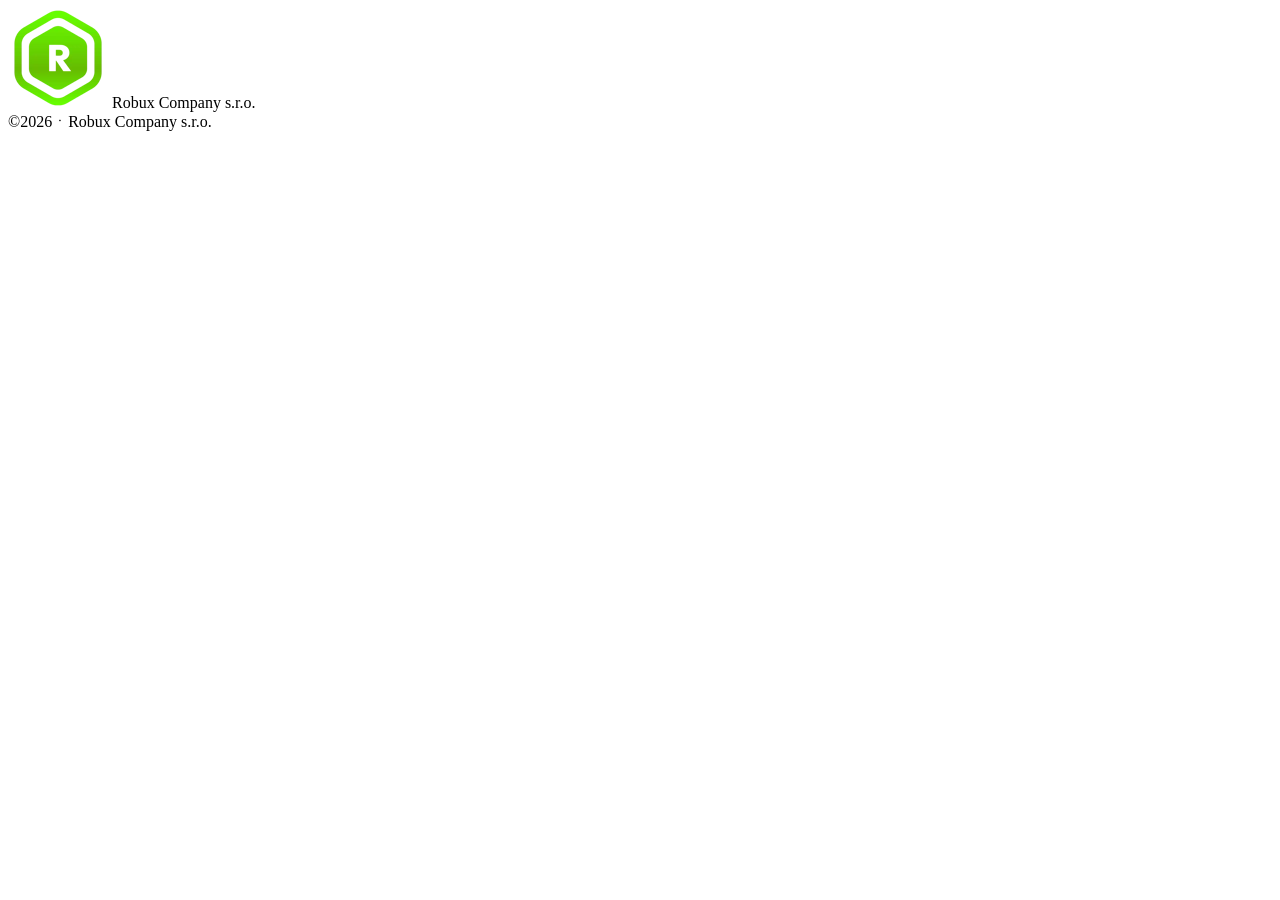
==== clenove/index.html @ 4d3c992f "Create index.html" ====
<!DOCTYPE html>
<html lang="cs">
<head>
    <meta charset="UTF-8">
    <meta name="viewport" content="width=device-width, initial-scale=1.0">
    <link rel="stylesheet" href="css/style.css">
    <link rel="stylesheet" href="css/clenove.css">
    <link rel="stylesheet" href="css/badge-modal.css">
    <title>ČlenovéㆍRobux Company s.r.o.</title>
</head>
<body>

<div class="rbxc" onclick="window.location.href='https://robuxcompany.github.io/'">
    <img src="/img/icon-100x100.webp">
    <span>Robux Company s.r.o.</span>
</div>

<div class="users" id="users-container"></div>

<div class="copyright">©2026ㆍRobux Company s.r.o.</div>

<div id="modals-container"></div>

<script src="js/badges.js"></script>
<script src="js/members.js"></script>
<script src="js/render.js"></script>

</body>
</html>
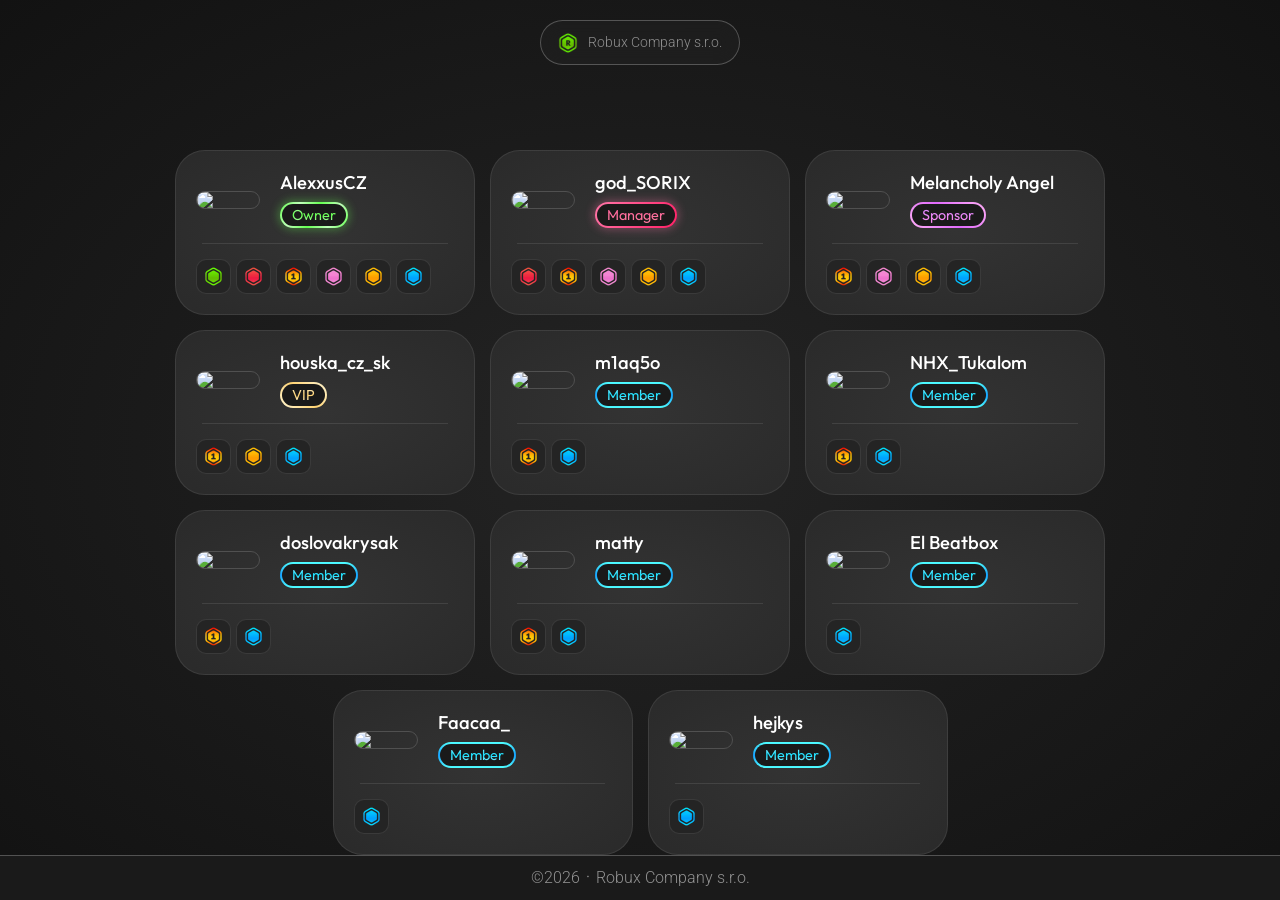
==== commit a59122dc: "Update index.html" ====
--- a/clenove/index.html
+++ b/clenove/index.html
@@ -6,6 +6,8 @@
     <link rel="stylesheet" href="css/style.css">
     <link rel="stylesheet" href="css/clenove.css">
     <link rel="stylesheet" href="css/badge-modal.css">
+    <link rel="icon" type="image/png" sizes="16x16" href="/img/favicon-16x16.png">
+    <link rel="icon" type="image/png" sizes="32x32" href="/img/favicon-32x32.png">
     <title>ČlenovéㆍRobux Company s.r.o.</title>
 </head>
 <body>
--- a/clenove/css/style.css
+++ b/clenove/css/style.css
@@ -0,0 +1,104 @@
+@import url('https://fonts.googleapis.com/css2?family=Montserrat:ital,wght@0,100..900;1,100..900&family=Outfit:wght@100..900&family=Poppins:ital,wght@0,100;0,200;0,300;0,400;0,500;0,600;0,700;0,800;0,900;1,100;1,200;1,300;1,400;1,500;1,600;1,700;1,800;1,900&family=Roboto:ital,wght@0,100..900;1,100..900&display=swap');
+
+* {
+    margin: 0;
+    padding: 0;
+    box-sizing: border-box;
+    cursor: default;
+    user-select: none;
+}
+
+body {
+    width: 100%;
+    min-height: 100dvh;
+
+    overflow-x: hidden;
+
+    background: radial-gradient(#242424, #121212);
+
+    display: flex;
+    flex-direction: column;
+    justify-content: flex-start;
+    align-items: center;
+
+    color: white;
+    font-family: Outfit, Roboto;
+    font-size: 1rem;
+    font-weight: 500;
+
+  /* Chrome, Safari, Edge, Opera */
+    -webkit-font-smoothing: antialiased;
+
+  /* Firefox, MacOS, Linux */
+    -moz-osx-font-smoothing: grayscale;
+
+  /* kontrast a čitelnost */
+    text-rendering: optimizeLegibility;
+
+    cursor: default;
+    user-select: none;
+}
+
+.rbxc {
+    margin-top: 20px;
+    width: 200px;
+    height: 45px;
+    background-color: rgba(80, 80, 80, 0.1);
+    backdrop-filter: blur(10px);
+
+    position: fixed;
+
+    display: flex;
+    flex-direction: row;
+    justify-content: center;
+    align-items: center;
+    gap: 10px;
+
+    border: 1.5px solid #cccccc50;
+    border-radius: 40px;
+
+    color: rgb(143, 143, 143);
+    font-size: 0.9rem;
+
+    transition: 200ms ease-in-out;
+
+    cursor: grab;
+}
+
+.rbxc span {
+    font-size: 0.9rem;
+    font-family: Roboto, sans-serif;
+    font-weight: 300;
+    pointer-events: none;
+}
+
+.rbxc:hover {
+    transition: 200ms ease-in-out;
+    border: 1.5px solid #cccccc80;
+    transform: translateY(-2px);
+}
+
+.rbxc img {
+    width: 20px;
+    pointer-events: none;
+}
+
+.copyright {
+    width: 100%;
+    height: 45px;
+    background-color: #1a1a1a;
+
+    position: fixed;
+    bottom: 0;
+
+    display: flex;
+    flex-direction: row;
+    justify-content: center;
+    align-items: center;
+
+    border-top: 1px solid #cccccc50;
+
+    color: rgb(145, 145, 145);
+    font-family: Roboto;
+    font-weight: 300;
+}
--- a/clenove/css/clenove.css
+++ b/clenove/css/clenove.css
@@ -0,0 +1,218 @@
+.users {
+    margin-top: 150px;
+
+    width: 90%;
+
+    display: flex;
+    flex-direction: row;
+    justify-content: center;
+    align-items: flex-start;
+    gap: 15px;
+    flex-wrap: wrap;
+    align-content: flex-start;
+}
+
+.user-box {
+    width: 300px;
+    background-image: radial-gradient(#333333, #2a2a2a);
+    border: 1px solid #b9b9b920;
+    border-radius: 30px;
+
+    padding: 20px;
+
+    display: flex;
+    flex-direction: column;
+    justify-content: center;
+    align-items: center;
+    gap: 15px;
+}
+
+.user {
+    width: 100%;
+
+    display: flex;
+    flex-direction: row;
+    justify-content: flex-start;
+    align-items: center;
+    gap: 20px;
+}
+
+.icon {
+    width: 64px;
+    border: 1px solid #505050;
+    border-radius: 21px;
+}
+
+.user-text {
+    display: flex;
+    flex-direction: column;
+    justify-content: center;
+    align-items: flex-start;
+    gap: 8px;
+    font-weight: 400;
+}
+
+.user-name {
+    font-size: 1.15rem;
+    font-weight: 500;
+}
+
+.user-role {
+    font-family: Outfit;
+    font-weight: 400;
+    font-size: 0.9rem;
+    
+    border: 2px solid transparent;
+    background-clip: padding-box, border-box;
+    background-origin: padding-box, border-box;
+    background-image: 
+        linear-gradient(#222222, #222222),
+        linear-gradient(180deg, #c2c2c2, #9e9e9e);
+    border-radius: 24px;
+    padding: 2px 10px;
+}
+
+.user-role:hover {
+    transform: translateX(-2px);
+}
+
+.role {
+    color: transparent;
+    background-clip: text;
+    background-image: linear-gradient(#c2c2c2, #9e9e9e);
+}
+
+.divider {
+    width: 95%;
+    height: 1px;
+    background-color: #cccccc20;
+}
+
+.user-badges {
+    width: 100%;
+    display: flex;
+    flex-direction: row;
+    justify-content: flex-start;
+    align-items: center;
+    gap: 5px;
+}
+
+.user-badge {
+    width: 35px;
+    height: 35px;
+    background-color: #242424;
+    border: 1px solid #cccccc20;
+    border-radius: 10px;
+
+    cursor: pointer;
+
+    transition: 100ms ease-in-out;
+
+    display: flex;
+    flex-direction: row;
+    justify-content: center;
+    align-items: center;
+}
+
+.user-badge:hover {
+    background-color: #262626;
+    transition: 100ms ease-in-out;
+    transform: translateY(-1px);
+}
+
+.user-badge img {
+    width: 25px;
+    pointer-events: none;
+}
+
+/* ROLE */
+
+/* OWNER */
+.owner {
+    background-image: linear-gradient(#c1ffbb, #65ff51, #c1ffbb);
+}
+
+.owner-box {
+    background-image: 
+        linear-gradient(#1A1A1A, #1A1A1A),
+        linear-gradient(120deg, #65ff51, #c1ffbb, #65ff51, #c1ffbb, #65ff51);
+    box-shadow: 0 0 8px 2px #65ff5150;
+}
+
+/* MANAGER */
+.manager {
+    background-image: linear-gradient(#ff5e99, #ff7ea1);
+}
+
+.manager-box {
+    background-image: 
+        linear-gradient(#1A1A1A, #1A1A1A),
+        linear-gradient(120deg, #ff76a8, #ff2167);
+    box-shadow: 0 0 8px 2px #ff76a850;
+}
+
+/* SPONSOR */
+.sponsor {
+    background-image: linear-gradient(#d587ff, #ff8bf1);
+}
+
+.sponsor-box {
+    background-image: 
+        linear-gradient(#1A1A1A, #1A1A1A),
+        linear-gradient(45deg, #ffb0f6, #e06afb, #ffb0f6);
+}
+
+/* VIP */
+.vip {
+    background-image: linear-gradient(#fff6d4, #ffd373, #fff6d4);
+}
+
+.vip-box {
+    background-image: 
+        linear-gradient(#1A1A1A, #1A1A1A),
+        linear-gradient(45deg, #fff6d4, #ffd373, #fff6d4);
+}
+
+/* FEMALE MEMBER */
+.female-member {
+    background-image: linear-gradient(#ff98d6, #ff60ff, #ff98d6);
+}
+
+.female-member-box {
+    background-image: 
+        linear-gradient(#1A1A1A, #1A1A1A),
+        linear-gradient(45deg, #ff98d6, #ff60ff, #ff98d6);
+}
+
+/* MEMBER */
+.member {
+    background-image: linear-gradient(#adefff, #15e0ff, #adefff);
+}
+
+.member-box {
+    background-image: 
+        linear-gradient(#1A1A1A, #1A1A1A),
+        linear-gradient(0deg, #50ffff, #15a1ff, #50ffff);
+}
+
+/* FEMALE GUEST */
+.female-guest {
+    background-image: linear-gradient(#ff9eff, #ffbaf5, #ff9eff);
+}
+
+.female-guest-box {
+    background-image: 
+        linear-gradient(#1A1A1A, #1A1A1A),
+        linear-gradient(0deg, #ff9eff, #ffbaf5, #ff9eff);
+}
+
+/* GUEST */
+.guest {
+    background-image: linear-gradient(#c97e23, #ff9a27);
+}
+
+.guest-box {
+    background-image: 
+        linear-gradient(#1A1A1A, #1A1A1A),
+        linear-gradient(0deg, #c97e23, #ff9a27);
+}
--- a/clenove/css/badge-modal.css
+++ b/clenove/css/badge-modal.css
@@ -0,0 +1,201 @@
+.badge-modal {
+    width: 100%;
+    max-width: 400px;
+    min-width: 300px;
+    height: 440px;
+    background: linear-gradient(45deg, #181818, #202020);
+    
+    border-radius: 25px;
+    border: 1px solid #2B2B2B;
+
+    display: none;
+    flex-direction: column;
+    justify-content: center;
+    align-items: center;
+    gap: 20px;
+
+    position: fixed;
+    top: 50dvh;
+    left: 50%;
+    z-index: 1000;
+
+    transform: translate(-50%, -50%);
+}
+
+.opened {
+    display: flex;
+    box-shadow: 0 0 0 100vmax rgba(0, 0, 0, 0.75);
+}
+
+#oneyear-badge:target,
+#vip-badge:target,
+#owner-badge:target,
+#staff-badge:target,
+#sponsor-badge:target,
+#member-badge:target {
+    display: flex;
+    box-shadow: 0 0 0 100vmax rgba(0, 0, 0, 0.75);
+}
+
+.close-icon {
+    width: 32px;
+    opacity: 0.1;
+    transition: 100ms ease-in-out;
+    cursor: pointer;
+    position: absolute;
+    top: 15px;
+    right: 15px;
+}
+
+.close-icon:hover {
+    opacity: 0.2;
+    transition: 100ms ease-in-out;
+}
+
+.close-icon:active {
+    opacity: 0.4;
+    transition: 50ms ease-in-out;
+}
+
+.badge-icon-box {
+    width: 120px;
+    height: 120px;
+    border-radius: 20px;
+    background-color: #1f1f1f;
+    border: 1px solid #2A2A2A;
+
+    display: flex;
+    flex-direction: row;
+    justify-content: center;
+    align-items: center;
+    overflow: hidden;
+}
+
+.badge-icon-box img {
+    width: 100px;
+}
+
+.badge-name {
+    font-size: 1.5rem;
+    font-weight: 600;
+    margin-top: 10px;
+}
+
+.badge-desc {
+    font-size: 0.9rem;
+    color: #878787;
+    text-align: center;
+    font-family: Roboto;
+    font-weight: 300;
+}
+
+.badge-rarity-box {
+    background-color: #1A1A1A;
+    border-radius: 24px;
+    border: 2px solid transparent;
+    background-clip: padding-box, border-box;
+    background-origin: padding-box, border-box;
+    
+    margin-top: 10px;
+    padding: 6px 10px;
+
+    display: flex;
+    flex-direction: row;
+    justify-content: center;
+    align-items: center;
+    gap: 5px;
+}
+
+.badge-rarity-dot {
+    background: linear-gradient(#cccccc, #ccccff);
+    width: 12px;
+    height: 12px;
+    border-radius: 100%;
+}
+
+.badge-rarity-text {
+    font-size: 0.8rem;
+    font-weight: 600;
+    color: transparent;
+    background: linear-gradient(#cccccc, #ccccff);
+    background-clip: text;
+}
+
+/* ÚROVNĚ */
+
+/* COMMON */
+.common {
+    background-image: linear-gradient(#9f9f9f, #b8b8b8);
+}
+
+.common-box {
+    background-image: 
+        linear-gradient(#1A1A1A, #1A1A1A),
+        linear-gradient(0deg, #9f9f9f, #b8b8b8);
+}
+
+/* UNCOMMON */
+.uncommon {
+    background-image: linear-gradient(#62ff9c, #15ff53);
+}
+
+.uncommon-box {
+    background-image: 
+        linear-gradient(#1A1A1A, #1A1A1A),
+        linear-gradient(0deg, #62ff9c, #15ff53);
+}
+
+/* RARE */
+.rare {
+background-image: linear-gradient(#00aaff, #15d0ff);
+}
+
+.rare-box {
+    background-image: 
+        linear-gradient(#1A1A1A, #1A1A1A),
+        linear-gradient(0deg, #00aaff, #15d0ff);
+}
+
+/* EPIC */
+.epic {
+    background-image: linear-gradient(#ce88ff, #a269ff);
+}
+
+.epic-box {
+    background-image: 
+        linear-gradient(#1A1A1A, #1A1A1A),
+        linear-gradient(0deg, #ce88ff, #a269ff);
+}
+
+/* LEGENDARY */
+.legendary {
+    background-image: linear-gradient(#ffb83d, #E0E800);
+}
+
+.legendary-box {
+    background-image: 
+        linear-gradient(#1A1A1A, #1A1A1A),
+        linear-gradient(0deg, #ffb83d, #E0E800);
+}
+
+/* MYTHIC */
+.mythic {
+    background-image: linear-gradient(#94fffd, #dfaaff);
+}
+
+.mythic-box {
+    background-image: 
+        linear-gradient(#1A1A1A, #1A1A1A),
+        linear-gradient(120deg, #94fffd, #dfaaff, #94fffd);
+}
+
+/* IMPOSSIBLE */
+.impossible {
+    background-image: linear-gradient(#cf75ff, #ff155b);
+}
+
+.impossible-box {
+    background-image: 
+        linear-gradient(#1A1A1A, #1A1A1A),
+        linear-gradient(120deg, #cf75ff, #ff155b);
+}
